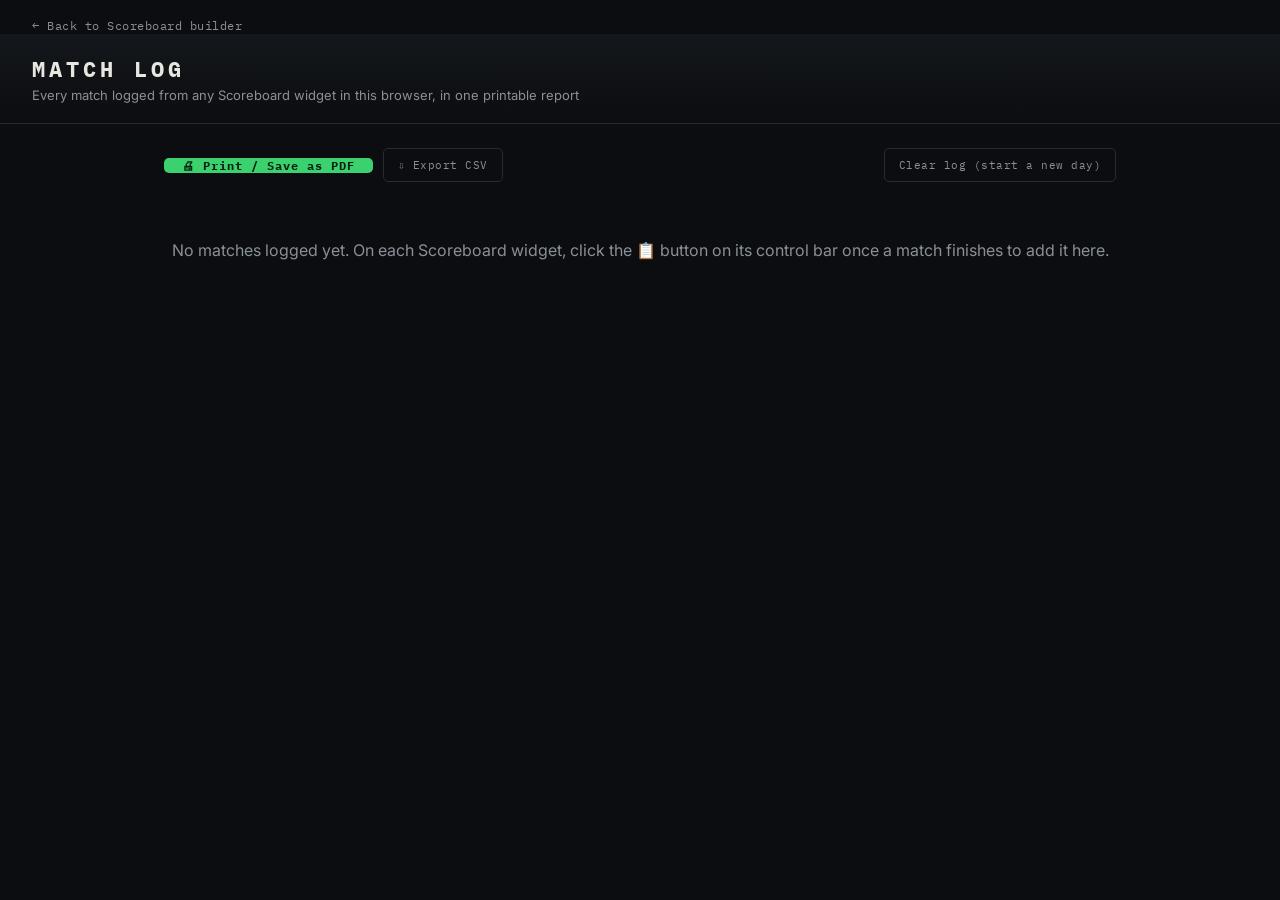
==== matchlog.html @ 583db749 "Add files via upload" ====
<!DOCTYPE html>
<html lang="en">
<head>
<meta charset="UTF-8">
<title>Match Log — Scoreboard</title>
<meta name="viewport" content="width=device-width, initial-scale=1.0">
<link rel="preconnect" href="https://fonts.googleapis.com">
<link href="https://fonts.googleapis.com/css2?family=IBM+Plex+Mono:wght@400;500;600;700&family=Inter:wght@400;500;600;700&display=swap" rel="stylesheet">
<link rel="stylesheet" href="css/console.css">
<style>
  .log-wrap { max-width: 1000px; margin: 0 auto; padding: 24px; }
  .log-toolbar { display: flex; gap: 10px; flex-wrap: wrap; align-items: center; margin-bottom: 18px; }
  .log-toolbar .spacer { flex: 1; }
  table.log-table { width: 100%; border-collapse: collapse; font-family: 'IBM Plex Mono', monospace; font-size: 13px; }
  table.log-table th, table.log-table td {
    border: 1px solid var(--border); padding: 8px 10px; text-align: left; vertical-align: top;
  }
  table.log-table th { background: var(--panel-raised); color: var(--text-dim); font-weight: 600; }
  table.log-table td.score { font-weight: 700; font-size: 15px; white-space: nowrap; }
  .empty-state { color: var(--text-dim); padding: 40px 0; text-align: center; }
  .row-actions button { border: none; background: none; color: var(--red); cursor: pointer; font-size: 12px; }

  @media print {
    body { background: #fff; color: #000; }
    .breadcrumb, .log-toolbar, .row-actions, .masthead { display: none !important; }
    table.log-table th { background: #eee !important; -webkit-print-color-adjust: exact; }
    table.log-table, table.log-table th, table.log-table td { border-color: #999 !important; color: #000 !important; }
  }
</style>
</head>
<body>

<div class="breadcrumb">
  <a href="scorestream.html">&larr; Back to Scoreboard builder</a>
</div>

<header class="masthead">
  <div class="masthead-left">
    <div class="masthead-title">
      <h1>MATCH LOG</h1>
      <p>Every match logged from any Scoreboard widget in this browser, in one printable report</p>
    </div>
  </div>
</header>

<div class="log-wrap">
  <div class="log-toolbar">
    <button class="btn-primary" id="printBtn">&#128424; Print / Save as PDF</button>
    <button class="btn-ghost" id="exportCsvBtn">&#8681; Export CSV</button>
    <span class="spacer"></span>
    <button class="btn-ghost" id="clearBtn">Clear log (start a new day)</button>
  </div>

  <div id="tableHost"></div>
</div>

<script>
(function () {
  const MATCH_LOG_KEY = 'sb-matchlog';

  function loadLog() {
    try {
      const raw = window.localStorage.getItem(MATCH_LOG_KEY);
      return raw ? JSON.parse(raw) : [];
    } catch (e) {
      return [];
    }
  }

  function saveLog(list) {
    try {
      window.localStorage.setItem(MATCH_LOG_KEY, JSON.stringify(list));
    } catch (e) { /* ignore */ }
  }

  function fmtTime(iso) {
    const d = new Date(iso);
    if (isNaN(d)) return iso;
    return d.toLocaleString();
  }

  function detailsFor(entry) {
    if (entry.timerMode === 'football') {
      const halves = `${entry.half1Minutes ?? '?'}' / ${entry.half2Minutes ?? '?'}' halves`;
      const reached = `ended in half ${entry.halfReached ?? '?'} at ${entry.finalClock ?? '—'}`;
      const stoppage = entry.stoppageMinutesAnnounced ? `, +${entry.stoppageMinutesAnnounced}' announced` : '';
      return `${halves} — ${reached}${stoppage}`;
    }
    if (entry.timerMode === 'countup') return `stopwatch, stopped at ${entry.elapsedClock ?? '—'}`;
    if (entry.timerMode === 'countdown') return `countdown, ${entry.remainingClock ?? '—'} left`;
    return 'no timer';
  }

  function render() {
    const list = loadLog().slice().sort((a, b) => new Date(a.timestamp) - new Date(b.timestamp));
    const host = document.getElementById('tableHost');

    if (!list.length) {
      host.innerHTML = '<p class="empty-state">No matches logged yet. On each Scoreboard widget, click the &#128203; button on its control bar once a match finishes to add it here.</p>';
      return;
    }

    const rows = list.map((entry, i) => `
      <tr data-id="${entry.id}">
        <td>${i + 1}</td>
        <td>${fmtTime(entry.timestamp)}</td>
        <td>${escapeHtml(entry.t1)}</td>
        <td class="score">${entry.s1} - ${entry.s2}</td>
        <td>${escapeHtml(entry.t2)}</td>
        <td>${escapeHtml(detailsFor(entry))}</td>
        <td class="row-actions"><button data-del="${entry.id}">Remove</button></td>
      </tr>
    `).join('');

    host.innerHTML = `
      <table class="log-table">
        <thead>
          <tr>
            <th>#</th><th>Time</th><th>Team 1</th><th>Score</th><th>Team 2</th><th>Details</th><th class="row-actions">&nbsp;</th>
          </tr>
        </thead>
        <tbody>${rows}</tbody>
      </table>
    `;

    host.querySelectorAll('[data-del]').forEach((btn) => {
      btn.addEventListener('click', () => {
        const id = btn.getAttribute('data-del');
        saveLog(loadLog().filter((e) => e.id !== id));
        render();
      });
    });
  }

  function escapeHtml(str) {
    const div = document.createElement('div');
    div.textContent = String(str ?? '');
    return div.innerHTML;
  }

  function toCsv(list) {
    const header = ['#', 'Time', 'Team 1', 'Score 1', 'Score 2', 'Team 2', 'Details'];
    const lines = [header.join(',')];
    list.forEach((entry, i) => {
      const row = [
        i + 1,
        fmtTime(entry.timestamp),
        entry.t1,
        entry.s1,
        entry.s2,
        entry.t2,
        detailsFor(entry),
      ].map((v) => `"${String(v).replace(/"/g, '""')}"`);
      lines.push(row.join(','));
    });
    return lines.join('\n');
  }

  document.getElementById('printBtn').addEventListener('click', () => window.print());

  document.getElementById('exportCsvBtn').addEventListener('click', () => {
    const list = loadLog().slice().sort((a, b) => new Date(a.timestamp) - new Date(b.timestamp));
    if (!list.length) return;
    const blob = new Blob([toCsv(list)], { type: 'text/csv;charset=utf-8;' });
    const url = URL.createObjectURL(blob);
    const a = document.createElement('a');
    a.href = url;
    a.download = 'match-log-' + new Date().toISOString().slice(0, 10) + '.csv';
    a.click();
    URL.revokeObjectURL(url);
  });

  document.getElementById('clearBtn').addEventListener('click', () => {
    if (!loadLog().length) return;
    if (confirm('Clear all logged matches? This cannot be undone.')) {
      saveLog([]);
      render();
    }
  });

  render();
})();
</script>

</body>
</html>
---- css/console.css ----
/* ==========================================================================
   TIMECODE — control-room console theme
   Palette:
     --bg           #0B0D10  near-black chassis
     --panel        #14171B  panel surface
     --panel-raised #1B1F24  raised control strip
     --border       #262B31  hairline / bezel
     --text         #E8E6E1  primary readout text
     --text-dim     #8A9098  secondary / caption text
     --green        #3BD16F  tally "good" / armed
     --red          #FF4438  tally "live/rec"
     --amber        #FFB020  tally "cue / warning"
   Type: IBM Plex Mono for readouts & labels (technical), Inter for body copy.
   ========================================================================== */

:root {
  --bg: #0B0D10;
  --panel: #14171B;
  --panel-raised: #1B1F24;
  --border: #262B31;
  --text: #E8E6E1;
  --text-dim: #8A9098;
  --green: #3BD16F;
  --red: #FF4438;
  --amber: #FFB020;
}

* { box-sizing: border-box; }

html, body {
  margin: 0;
  padding: 0;
  background: var(--bg);
  color: var(--text);
  font-family: 'Inter', -apple-system, sans-serif;
}

/* ---------- breadcrumb ---------- */

.breadcrumb {
  padding: 14px 32px 0;
}

.breadcrumb a {
  font-family: 'IBM Plex Mono', monospace;
  font-size: 12px;
  letter-spacing: .5px;
  color: var(--text-dim);
  text-decoration: none;
}

.breadcrumb a:hover { color: var(--green); }

/* ---------- masthead ---------- */

.masthead {
  display: flex;
  align-items: center;
  justify-content: space-between;
  gap: 24px;
  padding: 20px 32px;
  border-bottom: 1px solid var(--border);
  background: linear-gradient(180deg, var(--panel), var(--bg));
}

.masthead-left {
  display: flex;
  align-items: center;
  gap: 24px;
}

.tally-strip {
  display: flex;
  gap: 10px;
  padding: 10px 14px;
  background: var(--panel-raised);
  border: 1px solid var(--border);
  border-radius: 6px;
}

.tally-lamp {
  display: flex;
  flex-direction: column;
  align-items: center;
  gap: 4px;
}

.tally-lamp .dot {
  width: 10px;
  height: 10px;
  border-radius: 50%;
  background: #3A3F45;
  box-shadow: inset 0 0 2px rgba(0,0,0,.6);
  transition: background .15s ease, box-shadow .15s ease;
}

.tally-lamp.on .dot {
  background: var(--green);
  box-shadow: 0 0 8px var(--green), 0 0 2px var(--green);
}

.lamp-label {
  font-family: 'IBM Plex Mono', monospace;
  font-size: 10px;
  color: var(--text-dim);
  letter-spacing: 1px;
}

.masthead-title h1 {
  font-family: 'IBM Plex Mono', monospace;
  font-size: 22px;
  font-weight: 700;
  letter-spacing: 4px;
  margin: 0;
  color: var(--text);
}

.masthead-title p {
  margin: 4px 0 0;
  font-size: 13px;
  color: var(--text-dim);
}

.rec-indicator {
  display: flex;
  align-items: center;
  gap: 8px;
  font-family: 'IBM Plex Mono', monospace;
  font-size: 12px;
  letter-spacing: 2px;
  color: var(--text-dim);
  white-space: nowrap;
}

.rec-dot {
  width: 9px;
  height: 9px;
  border-radius: 50%;
  background: var(--red);
  box-shadow: 0 0 8px var(--red);
  animation: pulse 1.6s ease-in-out infinite;
}

@keyframes pulse {
  0%, 100% { opacity: 1; }
  50% { opacity: .35; }
}

/* ---------- layout ---------- */

.console {
  display: grid;
  grid-template-columns: minmax(360px, 480px) 1fr;
  gap: 20px;
  padding: 24px 32px 60px;
  align-items: start;
}

@media (max-width: 980px) {
  .console { grid-template-columns: 1fr; }
}

.panel {
  display: flex;
  flex-direction: column;
  gap: 20px;
}

.output {
  position: sticky;
  top: 24px;
}

.strip {
  background: var(--panel);
  border: 1px solid var(--border);
  border-radius: 8px;
  padding: 18px 20px;
}

.strip-title {
  font-family: 'IBM Plex Mono', monospace;
  font-size: 13px;
  letter-spacing: 2px;
  text-transform: uppercase;
  color: var(--text-dim);
  margin: 0 0 14px;
  padding-bottom: 10px;
  border-bottom: 1px solid var(--border);
}

.strip-title .optional {
  color: var(--amber);
  font-size: 10px;
  letter-spacing: 1px;
  margin-left: 8px;
  text-transform: none;
}

.strip-hint {
  font-size: 12px;
  color: var(--text-dim);
  margin: -6px 0 14px;
  line-height: 1.5;
}

.strip-hint code {
  background: var(--panel-raised);
  border: 1px solid var(--border);
  border-radius: 3px;
  padding: 1px 5px;
  color: var(--amber);
  font-family: 'IBM Plex Mono', monospace;
  font-size: 11px;
}

/* ---------- form controls ---------- */

.field {
  display: block;
  margin-bottom: 14px;
}

.field > span {
  display: block;
  font-size: 12px;
  color: var(--text-dim);
  margin-bottom: 6px;
}

input[type="text"],
input[type="number"],
input[type="datetime-local"],
select,
textarea {
  width: 100%;
  background: var(--panel-raised);
  border: 1px solid var(--border);
  color: var(--text);
  padding: 9px 10px;
  border-radius: 5px;
  font-family: 'IBM Plex Mono', monospace;
  font-size: 13px;
}

textarea {
  resize: vertical;
  line-height: 1.5;
}

input:focus, select:focus, textarea:focus {
  outline: none;
  border-color: var(--green);
  box-shadow: 0 0 0 1px var(--green);
}

.inline-fields {
  display: flex;
  gap: 8px;
}

.checkbox {
  display: flex;
  align-items: center;
  gap: 8px;
  font-size: 13px;
  color: var(--text);
  margin-bottom: 10px;
  cursor: pointer;
}

.checkbox input { accent-color: var(--green); width: 15px; height: 15px; }

.grid-2 {
  display: grid;
  grid-template-columns: 1fr 1fr;
  gap: 14px;
}

.mode-opts { margin-top: 14px; padding-top: 14px; border-top: 1px dashed var(--border); }

/* field chips (also drives tally lamps) */

.field-toggles {
  display: flex;
  flex-wrap: wrap;
  gap: 8px;
}

.chip {
  display: flex;
  align-items: center;
  gap: 6px;
  background: var(--panel-raised);
  border: 1px solid var(--border);
  padding: 7px 12px;
  border-radius: 999px;
  font-size: 12px;
  cursor: pointer;
  color: var(--text-dim);
  transition: border-color .15s ease, color .15s ease;
}

.chip input { accent-color: var(--green); }

.chip:has(input:checked),
.chip.active {
  color: var(--text);
  border-color: var(--green);
}

/* ---------- template gallery ---------- */

.template-gallery {
  display: grid;
  grid-template-columns: repeat(2, 1fr);
  gap: 10px;
}

.tpl-card {
  background: var(--panel-raised);
  border: 1px solid var(--border);
  border-radius: 6px;
  padding: 8px;
  cursor: pointer;
  text-align: center;
  color: var(--text-dim);
  transition: border-color .15s ease, transform .1s ease;
}

.tpl-card:hover { border-color: var(--text-dim); }

.tpl-card.selected {
  border-color: var(--green);
  box-shadow: 0 0 0 1px var(--green);
  color: var(--text);
}

.tpl-frame {
  height: 90px;
  border-radius: 4px;
  background: #000;
  background-image:
    linear-gradient(45deg, #1a1a1a 25%, transparent 25%),
    linear-gradient(-45deg, #1a1a1a 25%, transparent 25%),
    linear-gradient(45deg, transparent 75%, #1a1a1a 75%),
    linear-gradient(-45deg, transparent 75%, #1a1a1a 75%);
  background-size: 16px 16px;
  background-position: 0 0, 0 8px, 8px -8px, -8px 0px;
  display: flex;
  align-items: center;
  justify-content: center;
  overflow: hidden;
  margin-bottom: 8px;
}

.tpl-frame .timer-wrap, .tpl-frame .scoreboard-wrap { transform: scale(.34); transform-origin: center; white-space: nowrap; }

.tpl-name {
  font-size: 11px;
  letter-spacing: .5px;
}

input[type="range"] {
  width: 100%;
  accent-color: var(--green);
  background: transparent;
  padding: 0;
}

.color-row {
  display: flex;
  align-items: flex-end;
  gap: 16px;
  margin-top: 16px;
  flex-wrap: wrap;
}

.color-field {
  margin-bottom: 0;
  flex: 0 0 auto;
}

.color-field input[type="color"] {
  width: 52px;
  height: 36px;
  padding: 3px;
  cursor: pointer;
}

.btn-ghost {
  background: transparent;
  border: 1px solid var(--border);
  color: var(--text-dim);
  border-radius: 5px;
  padding: 9px 14px;
  font-family: 'IBM Plex Mono', monospace;
  font-size: 11px;
  letter-spacing: .5px;
  cursor: pointer;
}

.btn-ghost:hover { border-color: var(--text-dim); color: var(--text); }

/* ---------- preview / output ---------- */

.preview-frame {
  height: 220px;
  border-radius: 6px;
  overflow: hidden;
  background-image:
    linear-gradient(45deg, #1a1a1a 25%, transparent 25%),
    linear-gradient(-45deg, #1a1a1a 25%, transparent 25%),
    linear-gradient(45deg, transparent 75%, #1a1a1a 75%),
    linear-gradient(-45deg, transparent 75%, #1a1a1a 75%);
  background-size: 24px 24px;
  background-position: 0 0, 0 12px, 12px -12px, -12px 0px;
  background-color: #000;
  border: 1px solid var(--border);
}

.preview-frame iframe {
  width: 100%;
  height: 100%;
  border: 0;
}

.url-row {
  display: flex;
  gap: 8px;
}

.url-row input {
  flex: 1;
  font-size: 12px;
}

.btn-primary {
  background: var(--green);
  color: #06210F;
  border: none;
  border-radius: 5px;
  padding: 0 18px;
  font-family: 'IBM Plex Mono', monospace;
  font-weight: 700;
  font-size: 12px;
  letter-spacing: 1px;
  cursor: pointer;
  white-space: nowrap;
}

.btn-primary:hover { filter: brightness(1.1); }
.btn-primary:active { transform: translateY(1px); }

.copy-confirm {
  display: block;
  margin-top: 8px;
  font-size: 11px;
  color: var(--green);
  opacity: 0;
  transition: opacity .2s ease;
}

.copy-confirm.show { opacity: 1; }

.howto-grid {
  display: grid;
  grid-template-columns: 1fr 1fr;
  gap: 20px;
}

.howto-grid h3 {
  font-family: 'IBM Plex Mono', monospace;
  font-size: 13px;
  letter-spacing: 1px;
  margin: 0 0 8px;
  color: var(--amber);
}

.howto-grid ol {
  margin: 0;
  padding-left: 18px;
  font-size: 12px;
  color: var(--text-dim);
  line-height: 1.7;
}

@media (max-width: 560px) {
  .howto-grid, .grid-2, .template-gallery { grid-template-columns: 1fr; }
  .masthead { flex-direction: column; align-items: flex-start; gap: 12px; }
}

/* ==========================================================================
   Dashboard (index.html) — widget picker
   ========================================================================== */

.dashboard-hero {
  padding: 48px 32px 8px;
  max-width: 960px;
}

.dashboard-hero .kicker {
  font-family: 'IBM Plex Mono', monospace;
  font-size: 12px;
  letter-spacing: 3px;
  color: var(--green);
  text-transform: uppercase;
  margin: 0 0 10px;
}

.dashboard-hero h1 {
  font-family: 'IBM Plex Mono', monospace;
  font-size: 34px;
  letter-spacing: 1px;
  margin: 0 0 12px;
  color: var(--text);
}

.dashboard-hero p {
  font-size: 15px;
  color: var(--text-dim);
  line-height: 1.6;
  max-width: 640px;
  margin: 0;
}

.widget-grid {
  display: grid;
  grid-template-columns: repeat(auto-fill, minmax(260px, 1fr));
  gap: 18px;
  padding: 32px;
  max-width: 1200px;
}

.widget-card {
  position: relative;
  display: flex;
  flex-direction: column;
  gap: 14px;
  background: var(--panel);
  border: 1px solid var(--border);
  border-radius: 10px;
  padding: 22px;
  text-decoration: none;
  color: var(--text);
  transition: border-color .15s ease, transform .12s ease;
}

.widget-card:not(.disabled):hover {
  border-color: var(--green);
  transform: translateY(-2px);
}

.widget-card.disabled {
  cursor: default;
  opacity: 0.55;
}

.widget-icon {
  width: 44px;
  height: 44px;
  border-radius: 8px;
  background: var(--panel-raised);
  border: 1px solid var(--border);
  display: flex;
  align-items: center;
  justify-content: center;
  color: var(--green);
}

.widget-icon svg { width: 22px; height: 22px; }

.widget-card h2 {
  font-family: 'IBM Plex Mono', monospace;
  font-size: 16px;
  letter-spacing: .5px;
  margin: 0;
}

.widget-card p {
  font-size: 13px;
  color: var(--text-dim);
  line-height: 1.55;
  margin: 0;
  flex: 1;
}

.widget-cta {
  font-family: 'IBM Plex Mono', monospace;
  font-size: 12px;
  letter-spacing: 1px;
  color: var(--green);
}

.badge-soon {
  position: absolute;
  top: 18px;
  right: 18px;
  font-family: 'IBM Plex Mono', monospace;
  font-size: 10px;
  letter-spacing: 1.5px;
  color: var(--amber);
  border: 1px solid var(--amber);
  border-radius: 999px;
  padding: 3px 9px;
}

.dashboard-footer {
  padding: 8px 32px 60px;
  font-size: 12px;
  color: var(--text-dim);
  max-width: 960px;
}

/* ==========================================================================
   Beat Pulse builder — style cards + mood swatches
   ========================================================================== */

.style-options {
  display: flex;
  flex-direction: column;
  gap: 10px;
}

.style-card {
  display: flex;
  flex-direction: column;
  gap: 4px;
  background: var(--panel-raised);
  border: 1px solid var(--border);
  border-radius: 8px;
  padding: 12px 14px;
  cursor: pointer;
  position: relative;
}

.style-card input[type="radio"] {
  position: absolute;
  top: 14px;
  right: 14px;
  accent-color: var(--green);
}

.style-card:has(input:checked) { border-color: var(--green); }

.style-name {
  font-family: 'IBM Plex Mono', monospace;
  font-size: 13px;
  letter-spacing: .5px;
  padding-right: 24px;
}

.style-desc {
  font-size: 12px;
  color: var(--text-dim);
  line-height: 1.5;
  padding-right: 24px;
}

.preset-swatches {
  display: grid;
  grid-template-columns: repeat(3, 1fr);
  gap: 8px;
  margin-bottom: 6px;
}

.swatch {
  display: flex;
  flex-direction: column;
  gap: 6px;
  background: transparent;
  border: 1px solid var(--border);
  border-radius: 6px;
  padding: 6px;
  cursor: pointer;
}

.swatch:hover { border-color: var(--text-dim); }

.swatch-gradient {
  display: block;
  height: 20px;
  border-radius: 4px;
}

.swatch-name {
  font-size: 10px;
  color: var(--text-dim);
  text-align: center;
}

/* ==========================================================================
   Scoreboard builder — logo upload preview
   ========================================================================== */

.logo-preview-row {
  display: flex;
  align-items: center;
  gap: 10px;
  margin: -6px 0 14px;
}

.logo-preview-img {
  width: 40px;
  height: 40px;
  object-fit: contain;
  background: repeating-conic-gradient(#2a2e34 0% 25%, #1b1f24 0% 50%) 50% / 12px 12px;
  border-radius: 6px;
  border: 1px solid var(--border);
}

/* ==========================================================================
   Scoreboard builder — Team Colors section
   ========================================================================== */

.team-color-block {
  background: var(--panel-raised);
  border: 1px solid var(--border);
  border-radius: 8px;
  padding: 14px;
  margin-bottom: 12px;
}

.team-color-block-title {
  font-family: 'IBM Plex Mono', monospace;
  font-size: 12px;
  letter-spacing: .5px;
  color: var(--text);
  margin-bottom: 10px;
  overflow: hidden;
  text-overflow: ellipsis;
  white-space: nowrap;
}

.color-trio {
  display: grid;
  grid-template-columns: repeat(3, 1fr);
  gap: 10px;
}

.color-trio .color-field {
  margin-bottom: 0;
}

.color-trio .color-field span {
  font-size: 10px;
  white-space: nowrap;
  overflow: hidden;
  text-overflow: ellipsis;
}

.color-trio .color-field input[type="color"] {
  width: 100%;
}

.color-vs-preview {
  display: flex;
  align-items: center;
  gap: 12px;
  margin: 16px 0 4px;
  padding: 14px;
  background: var(--panel-raised);
  border: 1px solid var(--border);
  border-radius: 8px;
}

.vs-chip {
  flex: 1;
  text-align: center;
  padding: 10px 8px;
  border-radius: 6px;
  font-family: 'IBM Plex Mono', monospace;
  font-size: 13px;
  font-weight: 700;
  letter-spacing: .5px;
  overflow: hidden;
  text-overflow: ellipsis;
  white-space: nowrap;
}

.vs-versus {
  font-family: 'IBM Plex Mono', monospace;
  font-size: 11px;
  color: var(--text-dim);
  letter-spacing: 1px;
}
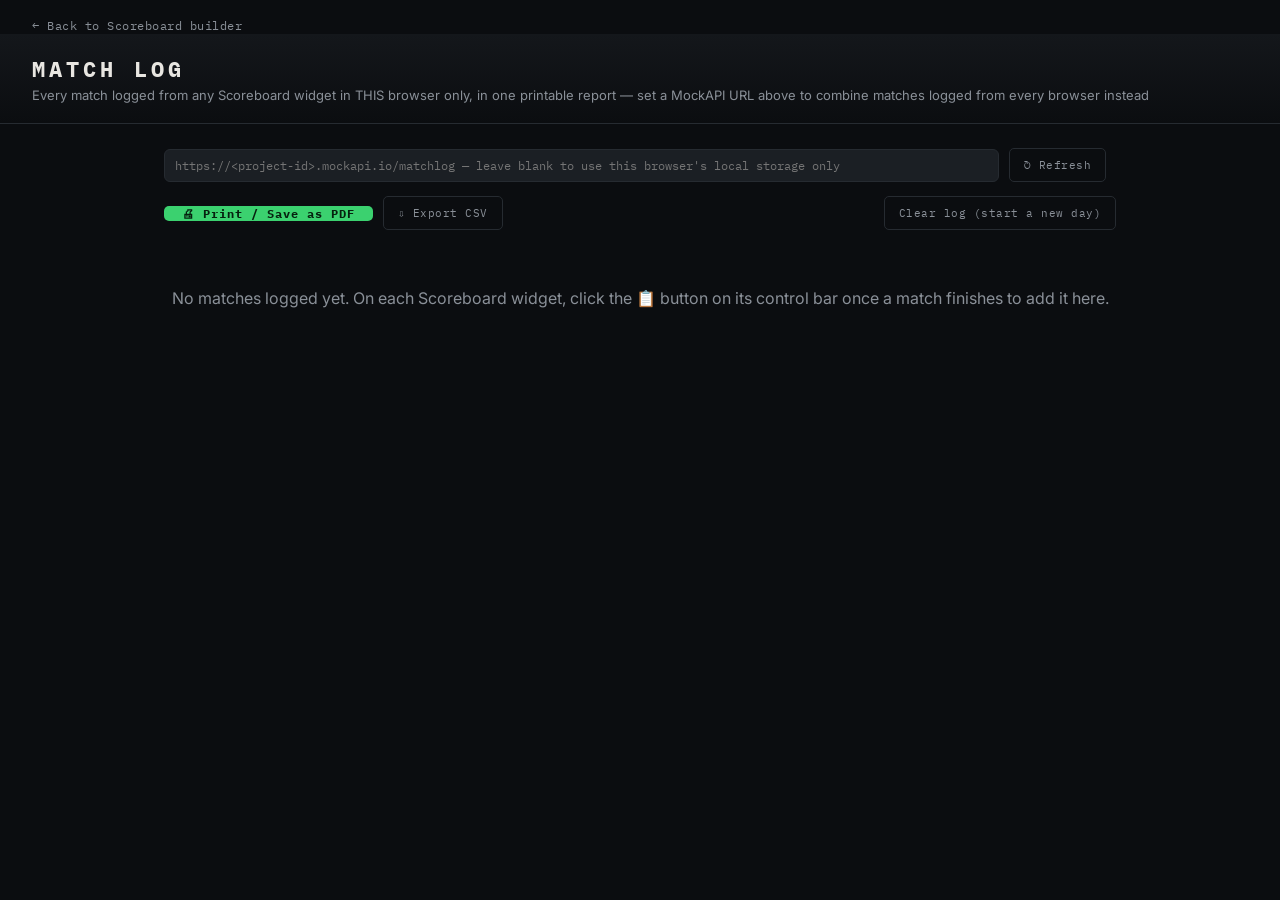
==== commit 10a144ad: "Add files via upload" ====
--- a/matchlog.html
+++ b/matchlog.html
@@ -19,6 +19,15 @@
   table.log-table td.score { font-weight: 700; font-size: 15px; white-space: nowrap; }
   .empty-state { color: var(--text-dim); padding: 40px 0; text-align: center; }
   .row-actions button { border: none; background: none; color: var(--red); cursor: pointer; font-size: 12px; }
+  .api-bar { display: flex; gap: 10px; align-items: center; flex-wrap: wrap; margin-bottom: 14px; }
+  .api-bar input[type="url"] {
+    flex: 1; min-width: 260px; font-family: 'IBM Plex Mono', monospace; font-size: 12px;
+    padding: 8px 10px; border-radius: 6px; border: 1px solid var(--border);
+    background: var(--panel-raised); color: var(--text);
+  }
+  .api-status { font-size: 12px; color: var(--text-dim); white-space: nowrap; }
+  .api-status.is-error { color: var(--red); }
+  .api-status.is-ok { color: #3BD16F; }
 
   @media print {
     body { background: #fff; color: #000; }
@@ -38,12 +47,18 @@
   <div class="masthead-left">
     <div class="masthead-title">
       <h1>MATCH LOG</h1>
-      <p>Every match logged from any Scoreboard widget in this browser, in one printable report</p>
+      <p id="sourceHint">Every match logged from any Scoreboard widget in this browser, in one printable report</p>
     </div>
   </div>
 </header>
 
 <div class="log-wrap">
+  <div class="api-bar">
+    <input type="url" id="apiUrlInput" placeholder="https://<project-id>.mockapi.io/matchlog — leave blank to use this browser's local storage only">
+    <button class="btn-ghost" id="refreshBtn">&#8635; Refresh</button>
+    <span class="api-status" id="apiStatus"></span>
+  </div>
+
   <div class="log-toolbar">
     <button class="btn-primary" id="printBtn">&#128424; Print / Save as PDF</button>
     <button class="btn-ghost" id="exportCsvBtn">&#8681; Export CSV</button>
@@ -57,8 +72,44 @@
 <script>
 (function () {
   const MATCH_LOG_KEY = 'sb-matchlog';
-
-  function loadLog() {
+  const LOG_API_KEY = 'sb-log-api-url';
+
+  const apiUrlInput = document.getElementById('apiUrlInput');
+  const apiStatus = document.getElementById('apiStatus');
+  const sourceHint = document.getElementById('sourceHint');
+
+  // Endpoint resolution order: ?logApi= in the URL (so a link can point
+  // straight at the right MockAPI resource), then whatever the Scoreboard
+  // builder (or a previous visit to this page) saved locally, then blank
+  // (local-storage-only mode, same as before this feature existed).
+  function getApiUrl() {
+    return apiUrlInput.value.trim();
+  }
+
+  function initApiUrl() {
+    const fromQuery = new URLSearchParams(window.location.search).get('logApi');
+    let saved = '';
+    try {
+      saved = window.localStorage.getItem(LOG_API_KEY) || '';
+    } catch (e) { /* ignore */ }
+    apiUrlInput.value = (fromQuery || saved || '').trim();
+    updateSourceHint();
+  }
+
+  function updateSourceHint() {
+    sourceHint.textContent = getApiUrl()
+      ? 'Every match logged to this MockAPI endpoint, from any browser (including vMix/OBS), in one printable report'
+      : "Every match logged from any Scoreboard widget in THIS browser only, in one printable report — set a MockAPI URL above to combine matches logged from every browser instead";
+  }
+
+  function setStatus(text, kind) {
+    apiStatus.textContent = text;
+    apiStatus.className = 'api-status' + (kind ? ' is-' + kind : '');
+  }
+
+  // ---------------- local storage (fallback / no-API mode) ----------------
+
+  function loadLocalLog() {
     try {
       const raw = window.localStorage.getItem(MATCH_LOG_KEY);
       return raw ? JSON.parse(raw) : [];
@@ -67,10 +118,56 @@
     }
   }
 
-  function saveLog(list) {
+  function saveLocalLog(list) {
     try {
       window.localStorage.setItem(MATCH_LOG_KEY, JSON.stringify(list));
     } catch (e) { /* ignore */ }
+  }
+
+  // ---------------- data access (API when configured, else local) ----------------
+
+  async function loadLog() {
+    const apiUrl = getApiUrl();
+    if (!apiUrl) return loadLocalLog();
+    try {
+      const res = await fetch(apiUrl);
+      if (!res.ok) throw new Error('HTTP ' + res.status);
+      setStatus('Connected', 'ok');
+      return await res.json();
+    } catch (e) {
+      setStatus('Could not reach MockAPI — check the URL. Showing this browser\'s local log instead.', 'error');
+      return loadLocalLog();
+    }
+  }
+
+  async function deleteEntry(id) {
+    const apiUrl = getApiUrl();
+    if (!apiUrl) {
+      saveLocalLog(loadLocalLog().filter((e) => e.id !== id));
+      return;
+    }
+    try {
+      const res = await fetch(apiUrl.replace(/\/$/, '') + '/' + encodeURIComponent(id), { method: 'DELETE' });
+      if (!res.ok) throw new Error('HTTP ' + res.status);
+    } catch (e) {
+      setStatus('Failed to delete that entry on MockAPI — it may still show up on refresh.', 'error');
+    }
+  }
+
+  async function clearAll(list) {
+    const apiUrl = getApiUrl();
+    if (!apiUrl) {
+      saveLocalLog([]);
+      return;
+    }
+    setStatus('Clearing…', '');
+    for (const entry of list) {
+      try {
+        await fetch(apiUrl.replace(/\/$/, '') + '/' + encodeURIComponent(entry.id), { method: 'DELETE' });
+      } catch (e) {
+        /* keep going even if one delete fails */
+      }
+    }
   }
 
   function fmtTime(iso) {
@@ -83,7 +180,16 @@
     if (entry.timerMode === 'football') {
       const halves = `${entry.half1Minutes ?? '?'}' / ${entry.half2Minutes ?? '?'}' halves`;
       const reached = `ended in half ${entry.halfReached ?? '?'} at ${entry.finalClock ?? '—'}`;
-      const stoppage = entry.stoppageMinutesAnnounced ? `, +${entry.stoppageMinutesAnnounced}' announced` : '';
+      // stoppageHalf1Minutes/stoppageHalf2Minutes are the current field
+      // names; stoppageMinutesAnnounced is kept as a fallback so matches
+      // logged before this field split still display correctly.
+      const stopParts = [];
+      if (entry.stoppageHalf1Minutes) stopParts.push(`+${entry.stoppageHalf1Minutes}' in 1st half`);
+      if (entry.stoppageHalf2Minutes) stopParts.push(`+${entry.stoppageHalf2Minutes}' in 2nd half`);
+      if (!stopParts.length && entry.stoppageMinutesAnnounced) {
+        stopParts.push(`+${entry.stoppageMinutesAnnounced}' announced`);
+      }
+      const stoppage = stopParts.length ? `, ${stopParts.join(', ')}` : '';
       return `${halves} — ${reached}${stoppage}`;
     }
     if (entry.timerMode === 'countup') return `stopwatch, stopped at ${entry.elapsedClock ?? '—'}`;
@@ -91,9 +197,11 @@
     return 'no timer';
   }
 
-  function render() {
-    const list = loadLog().slice().sort((a, b) => new Date(a.timestamp) - new Date(b.timestamp));
+  async function render() {
     const host = document.getElementById('tableHost');
+    host.innerHTML = '<p class="empty-state">Loading…</p>';
+
+    const list = (await loadLog()).slice().sort((a, b) => new Date(a.timestamp) - new Date(b.timestamp));
 
     if (!list.length) {
       host.innerHTML = '<p class="empty-state">No matches logged yet. On each Scoreboard widget, click the &#128203; button on its control bar once a match finishes to add it here.</p>';
@@ -124,9 +232,10 @@
     `;
 
     host.querySelectorAll('[data-del]').forEach((btn) => {
-      btn.addEventListener('click', () => {
+      btn.addEventListener('click', async () => {
         const id = btn.getAttribute('data-del');
-        saveLog(loadLog().filter((e) => e.id !== id));
+        btn.disabled = true;
+        await deleteEntry(id);
         render();
       });
     });
@@ -158,8 +267,8 @@
 
   document.getElementById('printBtn').addEventListener('click', () => window.print());
 
-  document.getElementById('exportCsvBtn').addEventListener('click', () => {
-    const list = loadLog().slice().sort((a, b) => new Date(a.timestamp) - new Date(b.timestamp));
+  document.getElementById('exportCsvBtn').addEventListener('click', async () => {
+    const list = (await loadLog()).slice().sort((a, b) => new Date(a.timestamp) - new Date(b.timestamp));
     if (!list.length) return;
     const blob = new Blob([toCsv(list)], { type: 'text/csv;charset=utf-8;' });
     const url = URL.createObjectURL(blob);
@@ -170,14 +279,27 @@
     URL.revokeObjectURL(url);
   });
 
-  document.getElementById('clearBtn').addEventListener('click', () => {
-    if (!loadLog().length) return;
+  document.getElementById('clearBtn').addEventListener('click', async () => {
+    const list = await loadLog();
+    if (!list.length) return;
     if (confirm('Clear all logged matches? This cannot be undone.')) {
-      saveLog([]);
+      await clearAll(list);
       render();
     }
   });
 
+  document.getElementById('refreshBtn').addEventListener('click', () => render());
+
+  apiUrlInput.addEventListener('change', () => {
+    try {
+      window.localStorage.setItem(LOG_API_KEY, apiUrlInput.value.trim());
+    } catch (e) { /* ignore */ }
+    updateSourceHint();
+    setStatus('', '');
+    render();
+  });
+
+  initApiUrl();
   render();
 })();
 </script>
